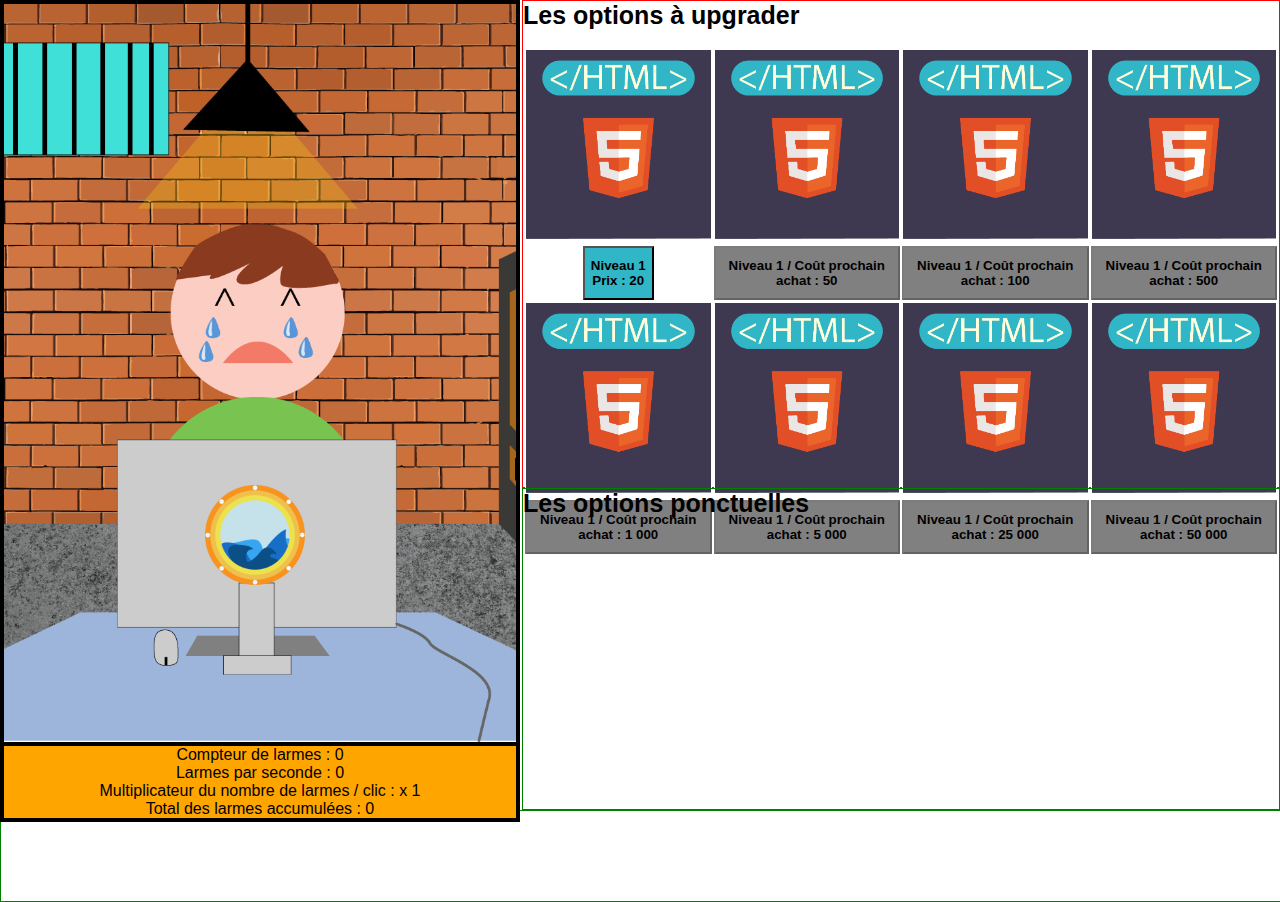
==== index.dave.html @ 436821a1 "maj OptionUp" ====
<!doctype html>
<html lang="fr">

<head>
  <meta charset="utf-8">
  <title>Fais pleurer ton Dave</title>
  <link rel="stylesheet" href="./css/styles.dave.css">


</head>

<body>

<!-- -------- ESPACE VISUEL A GAUCHE AVEC ANIMATIONS -------- -->

	<div id="AllDaveOptions">

		<div id="DaveCompteurs">
			<div id="Dave">
					<!-- <div id="larme"></div> >> Test pour naimation larme -->
					<img id="clicker" src="images/hublot1.png">
			</div>

			<div id="Compteurs">
				<p id="CompteurLarmes">Compteur de larmes : 0</p>
				<p id="LarmesSeconde">Larmes par seconde : 0</p>
				<p id="MultiNbLarmesClic">Multiplicateur du nombre de larmes / clic : x 1</p>
				<p id="TotalLarmes">Total des larmes accumulées : 0</p>
			</div>
		</div>
		
<!-- -------- OPTIONS A UPGRADER EN HAUT A DROITE -------- -->

		<div id="AllOptions">

			<div id="AllOptionUp">

				<h1>Les options à upgrader</h1>

				<table>
					<tr>
						<td><img src="./images/OptionUp1.png"></td>
						<td><img src="./images/OptionUp1.png"></td>
						<td><img src="./images/OptionUp1.png"></td>
						<td><img src="./images/OptionUp1.png"></td>
					</tr>
					<tr id="Niveaux">
						<td><button id="OptionUp1">Niveau 1 <Br>Prix : 20</button></td>
						<td><button id="OptionUp2" type="button" disabled="true">Niveau 1 / Coût prochain achat : 50</button></td>
						<td><button id="OptionUp3" type="button" disabled="true">Niveau 1 / Coût prochain achat : 100</button></td>
						<td><button id="OptionUp4" type="button" disabled="true">Niveau 1 / Coût prochain achat : 500</button></td>
					</tr>
					<tr>
						<td><img src="./images/OptionUp1.png"></td>
						<td><img src="./images/OptionUp1.png"></td>
						<td><img src="./images/OptionUp1.png"></td>
						<td><img src="./images/OptionUp1.png"></td>
					</tr>
					<tr id="Niveaux">
						<td><button id="OptionUp5" type="button" disabled="true">Niveau 1 / Coût prochain achat : 1 000</button></td>
						<td><button id="OptionUp6" type="button" disabled="true">Niveau 1 / Coût prochain achat : 5 000</button></td>
						<td><button id="OptionUp7" type="button" disabled="true">Niveau 1 / Coût prochain achat : 25 000</button></td>
						<td><button id="OptionUp8" type="button" disabled="true">Niveau 1 / Coût prochain achat : 50 000</button></td>
					</tr>
				</table>
			</div>


<!-- -------- OPTIONS PONCTUELLES EN BAS A DROITE -------- -->

			<div id="AllOptionPonc">
				
				<h1>Les options ponctuelles</h1>

				<div id="OptionPonc1"></div>

				<div id="OptionPonc2"></div>

				<div id="OptionPonc3"></div>

				<div id="OptionPonc4"></div>

			</div>	

		</div>
	</div>


<script src="./js/dave.js"></script>
<script type="text/javascript" src="./js/larme.js"></script>

</body>

<!-- -------------------- FOOTER -------------------- -->

<footer>
	
</footer>

</html>
---- css/styles.dave.css ----
body {
	margin: 0;
}

/* Tout sauf footer */
#AllDaveOptions {
	display: flex;
	flex-wrap: nowrap;
}


/* -------- ESPACE VISUEL A GAUCHE AVEC ANIMATIONS -------- */

/* Tous les blocs partie gauche */
#DaveCompteurs {
	width: 40vw;
	height: 90vh;
}

/* Image Dave */
#Dave {
	width: 40vw;
	height: 82vh;
	background-image: url(../images/DaveV02.png);
	background-size: cover;
	background-position: center;
	border: solid 4px black;
}

/* Test pour animation Larme 
#larme {
	content: url(../images/larme.png);
	position: relative;
	left: 0px;
}
*/

/* Bouton à cliquer */
#clicker {
	z-index: 1;
	width: 100px;
	position: absolute;
	bottom: 35vh;
	left: 16vw;
}

#clicker:active {
	content: url(../images/hublot2.png);
}

/* Compteurs */
#Compteurs {
	background-color: orange;
	border-bottom: solid 4px black;
	border-right: solid 4px black;
	border-left: solid 4px black;
	width: 40vw;
	height: 8vh;
}

#Compteurs p {
	display: flex;
	justify-content: center;
	align-content: center;
	font-family: 'Arial';
	margin: 0;
}


/* -------- OPTIONS A UPGRADER EN HAUT A DROITE -------- */

h1 {
	font-family: 'Arial';
	font-size: 25px;
	margin-top: 0;
}

/* Bloc AllOptionUP & AllOptionsPonc */
#AllOptions {
	width: 60vw;
	height: 90vh;
	display: flex;
	flex-direction: column;
	margin-left: 10px;
}

/* Bloc de toutes les options à upgrader */
#AllOptionUp {
	height: 60%;
	border: solid 1px red;
}

/* Tableau OptionUp */

table tr {
	width: 60%;
}

table img {
	width: 100%;
}

table td {
	font-family: 'Arial';
	font-weight: bold;
	font-size: 16px;
	text-align: center;
	margin: 0;
	padding: 0;
}

/* Boutons des OptionUp */

#Niveaux td button {
	background-color: #31B6C7;
	padding-top: 10px;
	padding-bottom: 10px;
	font-weight: bold;
}

#Niveaux td button:active {
	background-color: orange;
}

#Niveaux td button:disabled {
	background-color: grey;
	color: black;
}


/* -------- OPTIONS PONCTUELLES EN BAS A DROITE -------- */

/* Bloc de toutes les options ponctuelles */
#AllOptionPonc {
	height: 40%;
	border: solid 1px green;
}


/* -------------------- CARTES MYSTERE -------------------- */




/* --------------------- FOOTER --------------------- */

footer {
	width: 100vw;
	height: 10vh;
	border:solid 1px green;
}
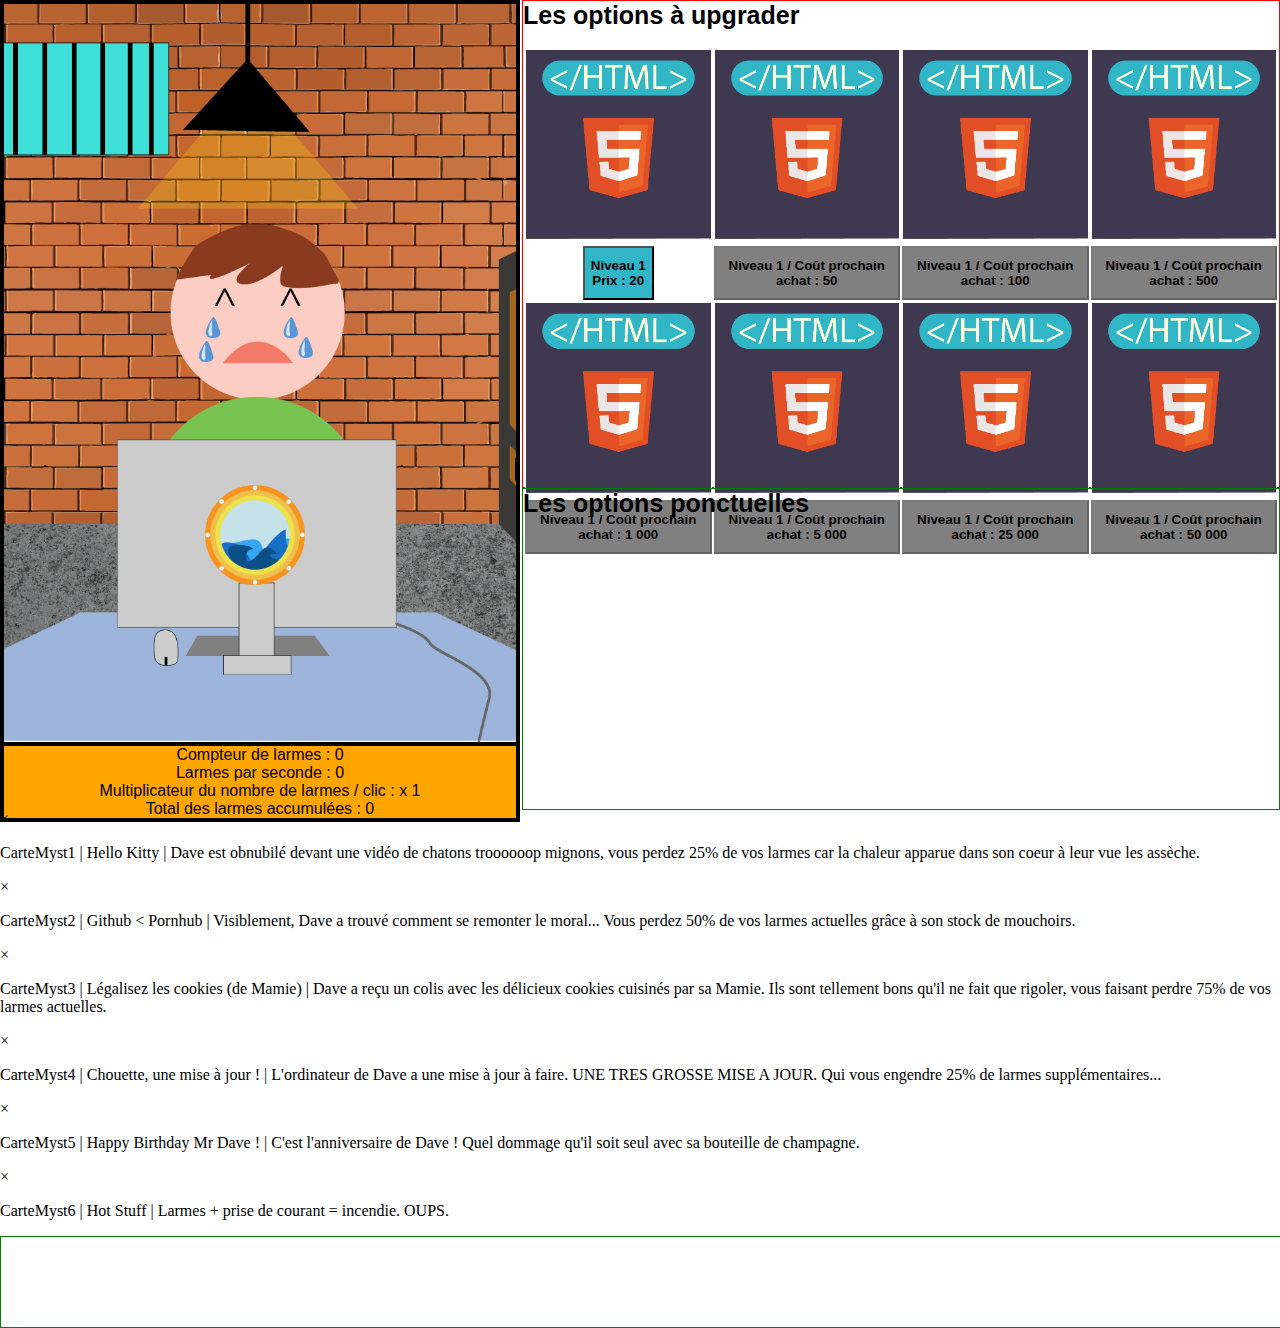
==== commit e7eb02f5: "Merge pull request #2 from SixLa/master" ====
--- a/index.dave.html
+++ b/index.dave.html
@@ -1,100 +1,152 @@
-<!doctype html>
-<html lang="fr">
-
-<head>
-  <meta charset="utf-8">
-  <title>Fais pleurer ton Dave</title>
-  <link rel="stylesheet" href="./css/styles.dave.css">
-
-
-</head>
-
-<body>
-
-<!-- -------- ESPACE VISUEL A GAUCHE AVEC ANIMATIONS -------- -->
-
-	<div id="AllDaveOptions">
-
-		<div id="DaveCompteurs">
-			<div id="Dave">
-					<!-- <div id="larme"></div> >> Test pour naimation larme -->
-					<img id="clicker" src="images/hublot1.png">
-			</div>
-
-			<div id="Compteurs">
-				<p id="CompteurLarmes">Compteur de larmes : 0</p>
-				<p id="LarmesSeconde">Larmes par seconde : 0</p>
-				<p id="MultiNbLarmesClic">Multiplicateur du nombre de larmes / clic : x 1</p>
-				<p id="TotalLarmes">Total des larmes accumulées : 0</p>
-			</div>
-		</div>
-		
-<!-- -------- OPTIONS A UPGRADER EN HAUT A DROITE -------- -->
-
-		<div id="AllOptions">
-
-			<div id="AllOptionUp">
-
-				<h1>Les options à upgrader</h1>
-
-				<table>
-					<tr>
-						<td><img src="./images/OptionUp1.png"></td>
-						<td><img src="./images/OptionUp1.png"></td>
-						<td><img src="./images/OptionUp1.png"></td>
-						<td><img src="./images/OptionUp1.png"></td>
-					</tr>
-					<tr id="Niveaux">
-						<td><button id="OptionUp1">Niveau 1 <Br>Prix : 20</button></td>
-						<td><button id="OptionUp2" type="button" disabled="true">Niveau 1 / Coût prochain achat : 50</button></td>
-						<td><button id="OptionUp3" type="button" disabled="true">Niveau 1 / Coût prochain achat : 100</button></td>
-						<td><button id="OptionUp4" type="button" disabled="true">Niveau 1 / Coût prochain achat : 500</button></td>
-					</tr>
-					<tr>
-						<td><img src="./images/OptionUp1.png"></td>
-						<td><img src="./images/OptionUp1.png"></td>
-						<td><img src="./images/OptionUp1.png"></td>
-						<td><img src="./images/OptionUp1.png"></td>
-					</tr>
-					<tr id="Niveaux">
-						<td><button id="OptionUp5" type="button" disabled="true">Niveau 1 / Coût prochain achat : 1 000</button></td>
-						<td><button id="OptionUp6" type="button" disabled="true">Niveau 1 / Coût prochain achat : 5 000</button></td>
-						<td><button id="OptionUp7" type="button" disabled="true">Niveau 1 / Coût prochain achat : 25 000</button></td>
-						<td><button id="OptionUp8" type="button" disabled="true">Niveau 1 / Coût prochain achat : 50 000</button></td>
-					</tr>
-				</table>
-			</div>
-
-
-<!-- -------- OPTIONS PONCTUELLES EN BAS A DROITE -------- -->
-
-			<div id="AllOptionPonc">
-				
-				<h1>Les options ponctuelles</h1>
-
-				<div id="OptionPonc1"></div>
-
-				<div id="OptionPonc2"></div>
-
-				<div id="OptionPonc3"></div>
-
-				<div id="OptionPonc4"></div>
-
-			</div>	
-
-		</div>
-	</div>
-
-
-<script src="./js/dave.js"></script>
-<script type="text/javascript" src="./js/larme.js"></script>
-
-</body>
-
-<!-- -------------------- FOOTER -------------------- -->
-
-<footer>
-	
-</footer>
-
+<!doctype html>
+<html lang="fr">
+
+<head>
+	<meta charset="utf-8">
+	<title>Fais pleurer ton Dave</title>
+	<link rel="stylesheet" href="./css/styles.dave.css">
+
+
+</head>
+
+<body>
+
+	<!-- -------- ESPACE VISUEL A GAUCHE AVEC ANIMATIONS -------- -->
+
+	<div id="AllDaveOptions">
+
+		<div id="DaveCompteurs">
+			<div id="Dave" onclick="LancmtEvent()">
+				<!-- <div id="larme"></div> >> Test pour animation larme -->
+				<img id="clicker" src="images/hublot1.png">
+			</div>
+
+			<div id="Compteurs">
+				<p id="CompteurLarmes">Compteur de larmes : 0</p>
+				<p id="LarmesSeconde">Larmes par seconde : 0</p>
+				<p id="MultiNbLarmesClic">Multiplicateur du nombre de larmes / clic : x 1</p>
+				<p id="TotalLarmes">Total des larmes accumulées : 0</p>
+			</div>
+		</div>
+		
+		<!-- -------- OPTIONS A UPGRADER EN HAUT A DROITE -------- -->
+
+		<div id="AllOptions">
+
+			<div id="AllOptionUp">
+
+				<h1>Les options à upgrader</h1>
+
+				<table>
+					<tr>
+						<td><img src="./images/OptionUp1.png"></td>
+						<td><img src="./images/OptionUp1.png"></td>
+						<td><img src="./images/OptionUp1.png"></td>
+						<td><img src="./images/OptionUp1.png"></td>
+					</tr>
+					<tr id="Niveaux">
+						<td><button id="OptionUp1">Niveau 1 <Br>Prix : 20</button></td>
+						<td><button id="OptionUp2" type="button" disabled="true">Niveau 1 / Coût prochain achat : 50</button></td>
+						<td><button id="OptionUp3" type="button" disabled="true">Niveau 1 / Coût prochain achat : 100</button></td>
+						<td><button id="OptionUp4" type="button" disabled="true">Niveau 1 / Coût prochain achat : 500</button></td>
+					</tr>
+					<tr>
+						<td><img src="./images/OptionUp1.png"></td>
+						<td><img src="./images/OptionUp1.png"></td>
+						<td><img src="./images/OptionUp1.png"></td>
+						<td><img src="./images/OptionUp1.png"></td>
+					</tr>
+					<tr id="Niveaux">
+						<td><button id="OptionUp5" type="button" disabled="true">Niveau 1 / Coût prochain achat : 1 000</button></td>
+						<td><button id="OptionUp6" type="button" disabled="true">Niveau 1 / Coût prochain achat : 5 000</button></td>
+						<td><button id="OptionUp7" type="button" disabled="true">Niveau 1 / Coût prochain achat : 25 000</button></td>
+						<td><button id="OptionUp8" type="button" disabled="true">Niveau 1 / Coût prochain achat : 50 000</button></td>
+					</tr>
+				</table>
+			</div>
+
+
+			<!-- -------- OPTIONS PONCTUELLES EN BAS A DROITE -------- -->
+
+			<div id="AllOptionPonc">
+				
+				<h1>Les options ponctuelles</h1>
+
+				<div id="OptionPonc1"></div>
+
+				<div id="OptionPonc2"></div>
+
+				<div id="OptionPonc3"></div>
+
+				<div id="OptionPonc4"></div>
+
+			</div>	
+
+		</div>
+	</div>
+
+	<!-- Les modales pour les events -->
+
+	<!-- Modal Carte Mystère 1 -->
+	<div id="ModalCarteMyst1" class="modal">
+		<div class="modal-content">
+			<span class="close">&times;</span>
+			<p>CarteMyst1 | Hello Kitty | Dave est obnubilé devant une vidéo de chatons troooooop mignons, vous perdez 25% de vos larmes car la chaleur apparue dans son coeur à leur vue les assèche.</p>
+		</div>
+	</div>
+
+	<!-- Modal Carte Mystère 2 -->
+	<div id="ModalCarteMyst2" class="modal">
+		<div class="modal-content">
+			<span class="close">&times;</span>
+			<p>CarteMyst2 | Github < Pornhub | Visiblement, Dave a trouvé comment se remonter le moral... Vous perdez 50% de vos larmes actuelles grâce à son stock de mouchoirs. </p>
+		</div>
+	</div>
+
+	<!-- Modal Carte Mystère 3 -->
+	<div id="ModalCarteMyst3" class="modal">
+		<div class="modal-content">
+			<span class="close">&times;</span>
+			<p>CarteMyst3 | Légalisez les cookies (de Mamie) | Dave a reçu un colis avec les délicieux cookies cuisinés par sa Mamie. Ils sont tellement bons qu'il ne fait que rigoler, vous faisant perdre 75% de vos larmes actuelles.</p>
+		</div>
+	</div>
+
+	<!-- Modal Carte Mystère 4 -->
+	<div id="ModalCarteMyst4" class="modal">
+		<div class="modal-content">
+			<span class="close">&times;</span>
+			<p>CarteMyst4 | Chouette, une mise à jour ! | L'ordinateur de Dave a une mise à jour à faire. UNE TRES GROSSE MISE A JOUR. Qui vous engendre 25% de larmes supplémentaires...</p>
+		</div>
+	</div>
+
+	<!-- Modal Carte Mystère 5 -->
+	<div id="ModalCarteMyst5" class="modal">
+		<div class="modal-content">
+			<span class="close">&times;</span>
+			<p>CarteMyst5 | Happy Birthday Mr Dave ! | C'est l'anniversaire de Dave ! Quel dommage qu'il soit seul avec sa bouteille de champagne. </p>
+		</div>
+	</div>
+
+	<!-- Modal Carte Mystère 6 -->
+	<div id="ModalCarteMyst6" class="modal">
+		<div class="modal-content">
+			<span class="close">&times;</span>
+			<p>CarteMyst6 | Hot Stuff | Larmes + prise de courant = incendie. OUPS.</p>
+		</div>
+	</div>
+
+	<!-- Scripts -->
+
+	<script src="./js/dave.js"></script>
+	<script type="text/javascript" src="./js/larme.js"></script>
+	<script type="text/javascript" src="./js/CartesMyst.js"></script>
+
+</body>
+
+<!-- -------------------- FOOTER -------------------- -->
+
+<footer>
+	
+</footer>
+
 </html>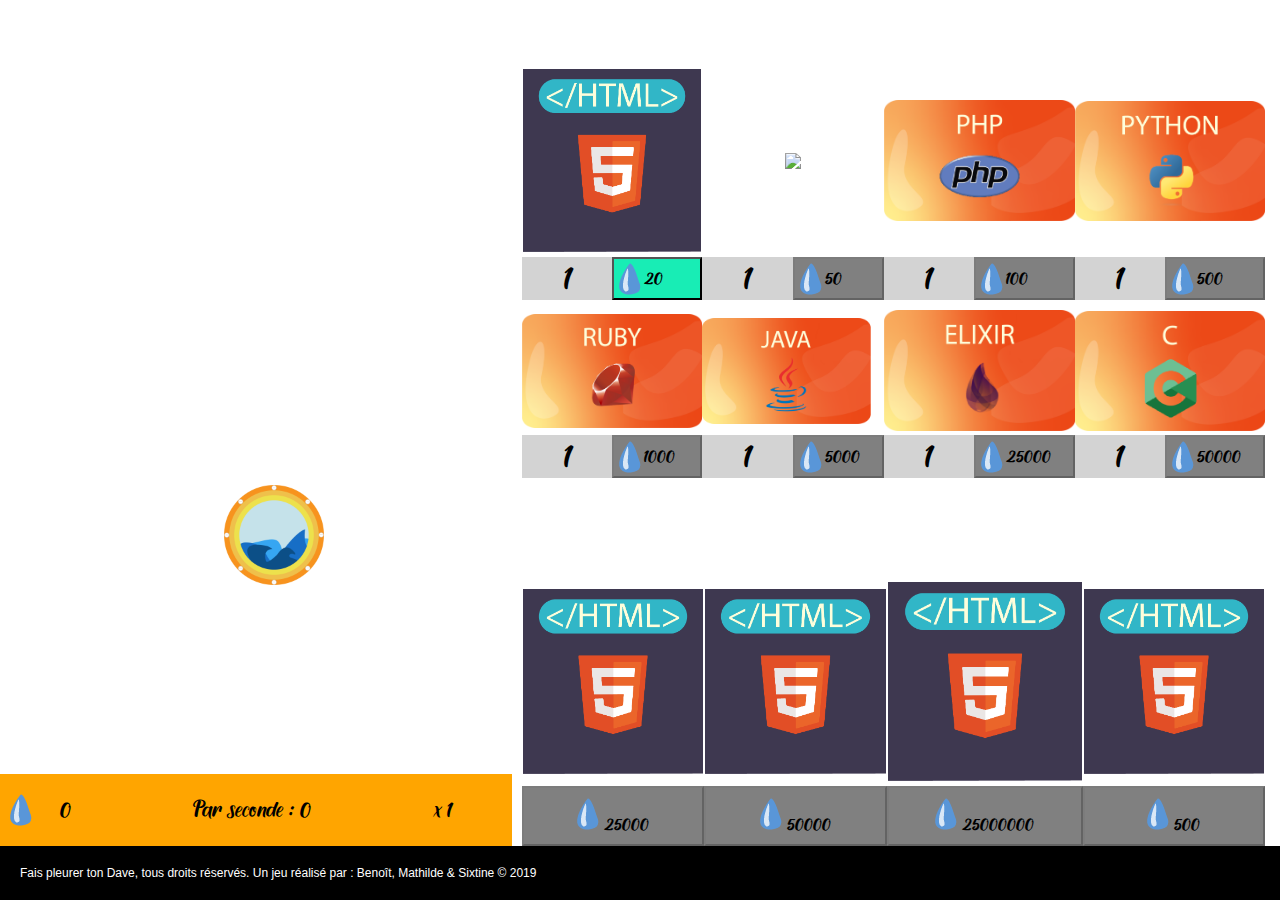
==== commit 589c2a20: "maj cartes myst" ====
--- a/index.dave.html
+++ b/index.dave.html
@@ -2,96 +2,114 @@
 <html lang="fr">
 
 <head>
-	<meta charset="utf-8">
-	<title>Fais pleurer ton Dave</title>
-	<link rel="stylesheet" href="./css/styles.dave.css">
+  <meta charset="utf-8">
+  <title>Fais pleurer ton Dave</title>
+  <link rel="stylesheet" href="./css/styles.dave.css">
+  <link rel="stylesheet" type="text/css" href="https://cdn.jsdelivr.net/npm/cookieconsent@3/build/cookieconsent.min.css" />
+
 
 
 </head>
 
 <body>
 
-	<!-- -------- ESPACE VISUEL A GAUCHE AVEC ANIMATIONS -------- -->
+<!-- -------- ESPACE VISUEL A GAUCHE AVEC ANIMATIONS -------- -->
 
 	<div id="AllDaveOptions">
 
 		<div id="DaveCompteurs">
 			<div id="Dave" onclick="LancmtEvent()">
-				<!-- <div id="larme"></div> >> Test pour animation larme -->
 				<img id="clicker" src="images/hublot1.png">
 			</div>
 
 			<div id="Compteurs">
-				<p id="CompteurLarmes">Compteur de larmes : 0</p>
-				<p id="LarmesSeconde">Larmes par seconde : 0</p>
-				<p id="MultiNbLarmesClic">Multiplicateur du nombre de larmes / clic : x 1</p>
-				<p id="TotalLarmes">Total des larmes accumulées : 0</p>
+				<p id="CompteurLarmes">0</p>
+				<p id="LarmesSeconde">Par seconde : 0</p>
+				<p id="MultiNbLarmesClic">x 1</p>
 			</div>
 		</div>
 		
-		<!-- -------- OPTIONS A UPGRADER EN HAUT A DROITE -------- -->
+<!-- -------- OPTIONS A UPGRADER EN HAUT A DROITE -------- -->
 
 		<div id="AllOptions">
 
 			<div id="AllOptionUp">
 
-				<h1>Les options à upgrader</h1>
+				<h1>Des langages à upgrader</h1>
 
-				<table>
-					<tr>
-						<td><img src="./images/OptionUp1.png"></td>
-						<td><img src="./images/OptionUp1.png"></td>
-						<td><img src="./images/OptionUp1.png"></td>
-						<td><img src="./images/OptionUp1.png"></td>
+				<table id="TableOptionUp">
+					<tr id="Visuels">
+						<td id="TableOption1" colspan="3"><img id="visuelUp" src="images/OptionUp1.png"></td>
+						<td id="TableOption2" colspan="3"><img id="visuelUp" src="images/OptionUp2.png"></td>
+						<td id="TableOption3" colspan="3"><img id="visuelUp" src="images/OptionUp3.png"></td>
+						<td id="TableOption4" colspan="3"><img id="visuelUp" src="images/OptionUp4.png"></td>
 					</tr>
 					<tr id="Niveaux">
-						<td><button id="OptionUp1">Niveau 1 <Br>Prix : 20</button></td>
-						<td><button id="OptionUp2" type="button" disabled="true">Niveau 1 / Coût prochain achat : 50</button></td>
-						<td><button id="OptionUp3" type="button" disabled="true">Niveau 1 / Coût prochain achat : 100</button></td>
-						<td><button id="OptionUp4" type="button" disabled="true">Niveau 1 / Coût prochain achat : 500</button></td>
+						<td id="niveauUp1">1</td>
+						<td colspan="2"><button id="OptionUp1">20</button></td>
+						<td id="niveauUp2">1</td>
+						<td colspan="2"><button id="OptionUp2" disabled="true"> 50</button></td>
+						<td id="niveauUp3">1</td>
+						<td colspan="2"><button id="OptionUp3" disabled="true"> 100</button></td>
+						<td id="niveauUp4">1</td>
+						<td colspan="2"><button id="OptionUp4" disabled="true"> 500</button></td>
 					</tr>
-					<tr>
-						<td><img src="./images/OptionUp1.png"></td>
-						<td><img src="./images/OptionUp1.png"></td>
-						<td><img src="./images/OptionUp1.png"></td>
-						<td><img src="./images/OptionUp1.png"></td>
+					<tr id="ligneVide"><td></td></tr>
+					<tr id="Visuels">
+						<td id="TableOption5" colspan="3"><img id="visuelUp" src="images/OptionUp5.png"></td>
+						<td id="TableOption6" colspan="3"><img id="visuelUp" src="images/OptionUp6.png"></td>
+						<td id="TableOption7" colspan="3"><img id="visuelUp" src="images/OptionUp7.png"></td>
+						<td id="TableOption8" colspan="3"><img id="visuelUp" src="images/OptionUp8.png"></td>
 					</tr>
 					<tr id="Niveaux">
-						<td><button id="OptionUp5" type="button" disabled="true">Niveau 1 / Coût prochain achat : 1 000</button></td>
-						<td><button id="OptionUp6" type="button" disabled="true">Niveau 1 / Coût prochain achat : 5 000</button></td>
-						<td><button id="OptionUp7" type="button" disabled="true">Niveau 1 / Coût prochain achat : 25 000</button></td>
-						<td><button id="OptionUp8" type="button" disabled="true">Niveau 1 / Coût prochain achat : 50 000</button></td>
+						<td id="niveauUp5">1</td>
+						<td colspan="2"><button id="OptionUp5" disabled="true"> 1000</button></td>
+						<td id="niveauUp6">1</td>
+						<td colspan="2"><button id="OptionUp6" disabled="true"> 5000</button></td>
+						<td id="niveauUp7">1</td>
+						<td colspan="2"><button id="OptionUp7" disabled="true"> 25000</button></td>
+						<td id="niveauUp8">1</td>
+						<td colspan="2"><button id="OptionUp8" disabled="true"> 50000</button></td>
 					</tr>
+					<tr id="ligneVide"><td></td></tr>
 				</table>
 			</div>
 
 
-			<!-- -------- OPTIONS PONCTUELLES EN BAS A DROITE -------- -->
+<!-- -------- OPTIONS PONCTUELLES EN BAS A DROITE -------- -->
 
 			<div id="AllOptionPonc">
 				
-				<h1>Les options ponctuelles</h1>
+				<h1>Des options à faire pleurer</h1>
 
-				<div id="OptionPonc1"></div>
-
-				<div id="OptionPonc2"></div>
-
-				<div id="OptionPonc3"></div>
-
-				<div id="OptionPonc4"></div>
+				<table id="TableOptionsPonc">
+					<tr id="Visuels">
+						<td id="TablePonc1"><img id="visuelUp" src="images/OptionUp1.png"></td>
+						<td id="TablePonc2"><img id="visuelUp" src="images/OptionUp1.png"></td>
+						<td id="TablePonc3"><img id="visuelUp" src="images/OptionUp1.png"></td>
+						<td id="TablePonc4"><img id="visuelUp" src="images/OptionUp1.png"></td>
+					</tr>
+					<tr id="NiveauxPonc">
+						<td><button id="OptionPonc1" type="button" disabled="true"><img src="images/larme.png"> 25000</button></td>
+						<td><button id="OptionPonc2" type="button" disabled="true"><img src="images/larme.png"> 50000</button></td>
+						<td><button id="OptionPonc3" type="button" disabled="true"><img src="images/larme.png"> 25000000</button></td>
+						<td><button id="OptionPonc4" type="button" disabled="true"><img src="images/larme.png"> 500</button></td>
+					</tr>
+				</table>
 
 			</div>	
 
 		</div>
 	</div>
 
-	<!-- Les modales pour les events -->
+
+<!-- ------------ LES MODALES POUR LES EVENTS ------------ -->
 
 	<!-- Modal Carte Mystère 1 -->
 	<div id="ModalCarteMyst1" class="modal">
 		<div class="modal-content">
 			<span class="close">&times;</span>
-			<p>CarteMyst1 | Hello Kitty | Dave est obnubilé devant une vidéo de chatons troooooop mignons, vous perdez 25% de vos larmes car la chaleur apparue dans son coeur à leur vue les assèche.</p>
+			<h3>CarteMyst1 | Hello Kitty | Dave est obnubilé devant une vidéo de chatons troooooop mignons, vous perdez 25% de vos larmes car la chaleur apparue dans son coeur à leur vue les assèche.</h3>
 		</div>
 	</div>
 
@@ -99,7 +117,7 @@
 	<div id="ModalCarteMyst2" class="modal">
 		<div class="modal-content">
 			<span class="close">&times;</span>
-			<p>CarteMyst2 | Github < Pornhub | Visiblement, Dave a trouvé comment se remonter le moral... Vous perdez 50% de vos larmes actuelles grâce à son stock de mouchoirs. </p>
+			<h3>CarteMyst2 | Github < Pornhub | Visiblement, Dave a trouvé comment se remonter le moral... Vous perdez 50% de vos larmes actuelles grâce à son stock de mouchoirs. </h3>
 		</div>
 	</div>
 
@@ -107,7 +125,7 @@
 	<div id="ModalCarteMyst3" class="modal">
 		<div class="modal-content">
 			<span class="close">&times;</span>
-			<p>CarteMyst3 | Légalisez les cookies (de Mamie) | Dave a reçu un colis avec les délicieux cookies cuisinés par sa Mamie. Ils sont tellement bons qu'il ne fait que rigoler, vous faisant perdre 75% de vos larmes actuelles.</p>
+			<h3>CarteMyst3 | Légalisez les cookies (de Mamie) | Dave a reçu un colis avec les délicieux cookies cuisinés par sa Mamie. Ils sont tellement bons qu'il ne fait que rigoler, vous faisant perdre 75% de vos larmes actuelles.</h3>
 		</div>
 	</div>
 
@@ -115,7 +133,7 @@
 	<div id="ModalCarteMyst4" class="modal">
 		<div class="modal-content">
 			<span class="close">&times;</span>
-			<p>CarteMyst4 | Chouette, une mise à jour ! | L'ordinateur de Dave a une mise à jour à faire. UNE TRES GROSSE MISE A JOUR. Qui vous engendre 25% de larmes supplémentaires...</p>
+			<h3>CarteMyst4 | Chouette, une mise à jour ! | L'ordinateur de Dave a une mise à jour à faire. UNE TRES GROSSE MISE A JOUR. Qui vous engendre 25% de larmes supplémentaires...</h3>
 		</div>
 	</div>
 
@@ -123,7 +141,7 @@
 	<div id="ModalCarteMyst5" class="modal">
 		<div class="modal-content">
 			<span class="close">&times;</span>
-			<p>CarteMyst5 | Happy Birthday Mr Dave ! | C'est l'anniversaire de Dave ! Quel dommage qu'il soit seul avec sa bouteille de champagne. </p>
+			<h3>CarteMyst5 | Happy Birthday Mr Dave ! | C'est l'anniversaire de Dave ! Quel dommage qu'il soit seul avec sa bouteille de champagne. </h3>
 		</div>
 	</div>
 
@@ -131,22 +149,23 @@
 	<div id="ModalCarteMyst6" class="modal">
 		<div class="modal-content">
 			<span class="close">&times;</span>
-			<p>CarteMyst6 | Hot Stuff | Larmes + prise de courant = incendie. OUPS.</p>
+			<h3>CarteMyst6 | Hot Stuff | Larmes + prise de courant = incendie. OUPS.</h3>
 		</div>
 	</div>
 
-	<!-- Scripts -->
 
-	<script src="./js/dave.js"></script>
-	<script type="text/javascript" src="./js/larme.js"></script>
-	<script type="text/javascript" src="./js/CartesMyst.js"></script>
+<!-- -------------------- SCRIPTS -------------------- -->
+
+<script src="./js/dave.js"></script>
+<script type="text/javascript" src="./js/CartesMyst.js"></script>
+<script src="./js/mouseover.js"></script>
 
 </body>
 
 <!-- -------------------- FOOTER -------------------- -->
 
 <footer>
-	
+	<p> Fais pleurer ton Dave, tous droits réservés. Un jeu réalisé par : Benoît, Mathilde & Sixtine © 2019</p>
 </footer>
 
 </html>--- a/css/styles.dave.css
+++ b/css/styles.dave.css
@@ -1,151 +1,253 @@
-body {
-	margin: 0;
-}
-
-/* Tout sauf footer */
-#AllDaveOptions {
-	display: flex;
-	flex-wrap: nowrap;
-}
-
-
-/* -------- ESPACE VISUEL A GAUCHE AVEC ANIMATIONS -------- */
-
-/* Tous les blocs partie gauche */
-#DaveCompteurs {
-	width: 40vw;
-	height: 90vh;
-}
-
-/* Image Dave */
-#Dave {
-	width: 40vw;
-	height: 82vh;
-	background-image: url(../images/DaveV02.png);
-	background-size: cover;
-	background-position: center;
-	border: solid 4px black;
-}
-
-/* Test pour animation Larme 
-#larme {
-	content: url(../images/larme.png);
-	position: relative;
-	left: 0px;
-}
-*/
-
-/* Bouton à cliquer */
-#clicker {
-	z-index: 1;
-	width: 100px;
-	position: absolute;
-	bottom: 35vh;
-	left: 16vw;
-}
-
-#clicker:active {
-	content: url(../images/hublot2.png);
-}
-
-/* Compteurs */
-#Compteurs {
-	background-color: orange;
-	border-bottom: solid 4px black;
-	border-right: solid 4px black;
-	border-left: solid 4px black;
-	width: 40vw;
-	height: 8vh;
-}
-
-#Compteurs p {
-	display: flex;
-	justify-content: center;
-	align-content: center;
-	font-family: 'Arial';
-	margin: 0;
-}
-
-
-/* -------- OPTIONS A UPGRADER EN HAUT A DROITE -------- */
-
-h1 {
-	font-family: 'Arial';
-	font-size: 25px;
-	margin-top: 0;
-}
-
-/* Bloc AllOptionUP & AllOptionsPonc */
-#AllOptions {
-	width: 60vw;
-	height: 90vh;
-	display: flex;
-	flex-direction: column;
-	margin-left: 10px;
-}
-
-/* Bloc de toutes les options à upgrader */
-#AllOptionUp {
-	height: 60%;
-	border: solid 1px red;
-}
-
-/* Tableau OptionUp */
-
-table tr {
-	width: 60%;
-}
-
-table img {
-	width: 100%;
-}
-
-table td {
-	font-family: 'Arial';
-	font-weight: bold;
-	font-size: 16px;
-	text-align: center;
-	margin: 0;
-	padding: 0;
-}
-
-/* Boutons des OptionUp */
-
-#Niveaux td button {
-	background-color: #31B6C7;
-	padding-top: 10px;
-	padding-bottom: 10px;
-	font-weight: bold;
-}
-
-#Niveaux td button:active {
-	background-color: orange;
-}
-
-#Niveaux td button:disabled {
-	background-color: grey;
-	color: black;
-}
-
-
-/* -------- OPTIONS PONCTUELLES EN BAS A DROITE -------- */
-
-/* Bloc de toutes les options ponctuelles */
-#AllOptionPonc {
-	height: 40%;
-	border: solid 1px green;
-}
-
-
-/* -------------------- CARTES MYSTERE -------------------- */
-
-
-
-
-/* --------------------- FOOTER --------------------- */
-
-footer {
-	width: 100vw;
-	height: 10vh;
-	border:solid 1px green;
+@font-face {
+	font-family: "CreamPeach";
+	src: url(../police/cream-peach.ttf);
+}
+
+body {
+	margin: 0;
+	font-family: 'CreamPeach';
+}
+
+/* Tout sauf footer */
+#AllDaveOptions {
+	display: flex;
+	flex-wrap: nowrap;
+}
+
+
+/* -------- ESPACE VISUEL A GAUCHE AVEC ANIMATIONS -------- */
+
+/* Tous les blocs partie gauche */
+#DaveCompteurs {
+	width: 40vw;
+	height: 94vh;
+}
+
+/* Image Dave */
+#Dave {
+	width: 40vw;
+	height: 86vh;
+	background-image: url(../images/DaveV03.png);
+	background-size: cover;
+	background-position: center;
+}
+
+/* Bouton à cliquer */
+#clicker {
+	z-index: 1;
+	width: 100px;
+	position: absolute;
+	bottom: 35vh;
+	left: 17.5vw;
+}
+
+#clicker:active {
+	content: url(../images/hublot2.png);
+}
+
+/* Compteurs */
+#Compteurs {
+	background-color: orange;
+	background-image: url(../images/larme.png);
+	background-repeat: no-repeat;
+	background-position: 10px center;
+	width: 40vw;
+	height: 8vh;
+	display: flex;
+	flex-direction: row;
+	justify-content: space-around;
+	align-items: center;
+}
+
+#Compteurs p {
+	margin: 0;
+	font-size: 20px;
+}
+
+
+/* -------- OPTIONS A UPGRADER EN HAUT A DROITE -------- */
+
+h1 {
+	font-size: 35px;
+	margin-top: 15px;
+	margin-bottom: 10px;
+	text-align: center;
+	color: white;
+}
+
+/* Bloc AllOptionUP & AllOptionsPonc */
+#AllOptions {
+	width: 60vw;
+	height: 94vh;
+	display: flex;
+	flex-direction: column;
+	padding-left: 10px;
+	background-image: url(../images/back.jpg);
+
+}
+
+/* Bloc de toutes les options à upgrader */
+#AllOptionUp {
+	height: 60vh;
+}
+
+/* Tableau OptionUp */
+
+#TableOptionUp, #TableOptionsPonc {
+	border-collapse:collapse;
+	width: 98%;
+}
+
+#visuelUp {
+	width: 100%;
+}
+
+tbody td {
+	text-align: center;
+	padding: 0;
+	width: 10%;
+}
+
+#ligneVide {
+ height : 10px;
+}
+
+/* Images des OptionUp */
+#Visuels {
+	height: 50px;
+	width: 50px;
+}
+
+/* Boutons des OptionUp */
+
+#Niveaux {
+	height: 20px;
+	margin-bottom: 10px;
+}
+
+#Niveaux td button {
+	background-color: #18EDB5;
+	background-image: url(../images/larme.png);
+	background-repeat: no-repeat;
+	background-position: 5px center;
+	padding-top: 10px;
+	padding-bottom: 10px;
+	font-family: "CreamPeach";
+	font-size: 16px;
+	width: 100%;
+	height: 100%;
+	display: flex;
+	flex-direction: row;
+	align-items: center;
+}
+
+#Niveaux td button:disabled {
+	background-color: grey;
+	color: black;
+}
+
+#Niveaux td button p {
+	margin: 0;
+}
+
+#niveauUp1, #niveauUp2, #niveauUp3, #niveauUp4, #niveauUp5, #niveauUp6, #niveauUp7, #niveauUp8 {
+	font-size: 30px;
+	background-color: #D3D3D3;
+}
+
+#OptionUp1, #OptionUp2, #OptionUp3, #OptionUp4, #OptionUp5, #OptionUp6, #OptionUp7, #OptionUp8 {
+	padding-left: 30px;
+}
+
+/* -------- OPTIONS PONCTUELLES EN BAS A DROITE -------- */
+
+/* Bloc de toutes les options ponctuelles */
+#AllOptionPonc {
+	height: 40%;
+}
+
+
+/* Boutons des OptionPonc */
+
+#NiveauxPonc {
+	height: 5vh;
+	width: 15vh;
+}
+
+#NiveauxPonc td button {
+	background-color: #31B6C7;
+	padding-top: 10px;
+	padding-bottom: 10px;
+	width: 100%;
+	height: 100%;
+	font-family: "CreamPeach";
+	font-size: 16px;
+}
+
+#NiveauxPonc td button:active {
+	background-color: orange;
+}
+
+#NiveauxPonc td button:disabled {
+	background-color: grey;
+	color: black;
+}
+
+
+/* -------------------- CARTES MYSTERE -------------------- */
+​
+/* The Modal (background) */
+#ModalCarteMyst1, #ModalCarteMyst1, #ModalCarteMyst2, #ModalCarteMyst3, #ModalCarteMyst4, #ModalCarteMyst5, #ModalCarteMyst6 {
+  display: none; /* Hidden by default */
+  position: fixed; /* Stay in place */
+  z-index: 1; /* Sit on top */
+  left: 0;
+  top: 0;
+  width: 100%; /* Full width */
+  height: 100%; /* Full height */
+  overflow: auto; /* Enable scroll if needed */
+  background-color: rgb(0,0,0); /* Fallback color */
+  background-color: rgba(0,0,0,0.4); /* Black w/ opacity */
+}
+​
+/* Modal Content/Box */
+.modal-content {
+  background-color: white;
+  margin: 15% auto; /* 15% from the top and centered */
+  padding: 20px;
+  border: 1px solid #888;
+  width: 30%; /* Could be more or less, depending on screen size */
+}
+​
+/* The Close Button */
+.close {
+  color: #aaa;
+  float: right;
+  font-size: 28px;
+  font-weight: bold;
+}
+​
+.close:hover,
+.close:focus {
+  color: black;
+  text-decoration: none;
+  cursor: pointer;
+}
+
+
+/* --------------------- FOOTER --------------------- */
+
+footer {
+	width: 100vw;
+	height: 6vh;
+	background-color: black;
+	color: white;
+	font-family: 'Arial';
+	font-size: 12px;
+}
+
+footer p {
+	margin: 0;
+	padding-left: 20px;
+	padding-top: 20px;
 }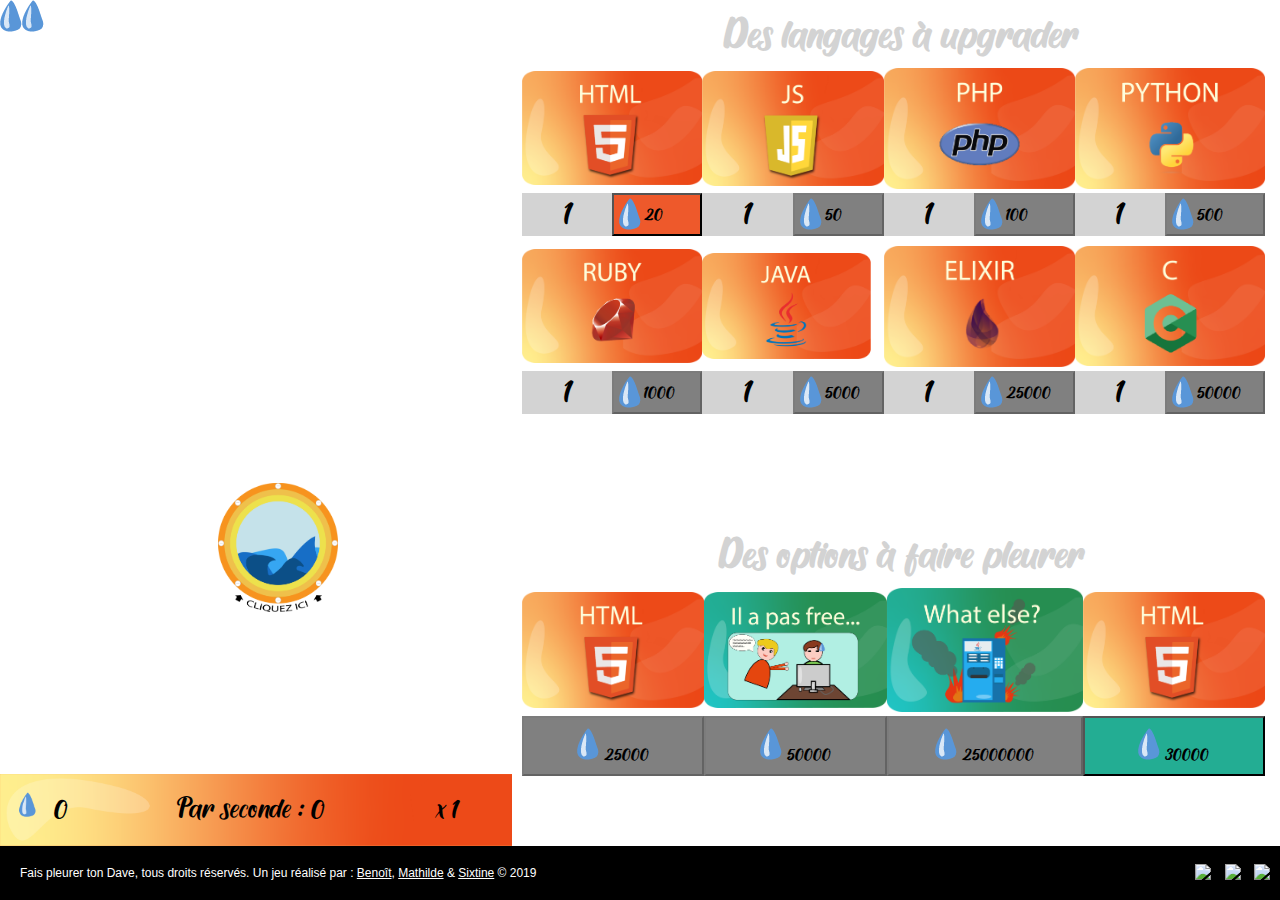
==== commit 8b2a78fd: "maj design" ====
--- a/index.dave.html
+++ b/index.dave.html
@@ -6,8 +6,7 @@
   <title>Fais pleurer ton Dave</title>
   <link rel="stylesheet" href="./css/styles.dave.css">
   <link rel="stylesheet" type="text/css" href="https://cdn.jsdelivr.net/npm/cookieconsent@3/build/cookieconsent.min.css" />
-
-
+  <link rel="stylesheet" type="text/css" href="css/animationLarme.css">
 
 </head>
 
@@ -18,7 +17,15 @@
 	<div id="AllDaveOptions">
 
 		<div id="DaveCompteurs">
-			<div id="Dave" onclick="LancmtEvent()">
+			<div id="Dave" onclick="LancmtEvent(); animationLarme(); animationLarmeDroite()">
+				<!--===== ANIMATION LARME HTML =====-->
+				<div id="positionLarmeGauche">
+					<img id="imgLarmeGauche" src="images/larme.png">
+				</div>
+				<div id="positionLarmeDroite">
+					<img id="imgLarmeDroite" src="images/larme.png">
+				</div>
+				<!--===== CLICKER =====-->
 				<img id="clicker" src="images/hublot1.png">
 			</div>
 
@@ -85,15 +92,15 @@
 				<table id="TableOptionsPonc">
 					<tr id="Visuels">
 						<td id="TablePonc1"><img id="visuelUp" src="images/OptionUp1.png"></td>
-						<td id="TablePonc2"><img id="visuelUp" src="images/OptionUp1.png"></td>
-						<td id="TablePonc3"><img id="visuelUp" src="images/OptionUp1.png"></td>
+						<td id="TablePonc2"><img id="visuelUp" src="images/OptionPonc2.png"></td>
+						<td id="TablePonc3"><img id="visuelUp" src="images/OptionPonc3.png"></td>
 						<td id="TablePonc4"><img id="visuelUp" src="images/OptionUp1.png"></td>
 					</tr>
 					<tr id="NiveauxPonc">
 						<td><button id="OptionPonc1" type="button" disabled="true"><img src="images/larme.png"> 25000</button></td>
 						<td><button id="OptionPonc2" type="button" disabled="true"><img src="images/larme.png"> 50000</button></td>
 						<td><button id="OptionPonc3" type="button" disabled="true"><img src="images/larme.png"> 25000000</button></td>
-						<td><button id="OptionPonc4" type="button" disabled="true"><img src="images/larme.png"> 500</button></td>
+						<td><button id="OptionPonc4" type="button"><img src="images/larme.png"> 30000</button></td>
 					</tr>
 				</table>
 
@@ -109,7 +116,7 @@
 	<div id="ModalCarteMyst1" class="modal">
 		<div class="modal-content">
 			<span class="close">&times;</span>
-			<h3>CarteMyst1 | Hello Kitty | Dave est obnubilé devant une vidéo de chatons troooooop mignons, vous perdez 25% de vos larmes car la chaleur apparue dans son coeur à leur vue les assèche.</h3>
+			<h2><B>Hello Kitty</B> <Br><Br> Dave est obnubilé devant une vidéo de chatons vraiment troooooop mignons ! <Br><Br> Vous perdez 25% de vos larmes car la chaleur apparue dans son coeur à leur vue les assèche.</h2>
 		</div>
 	</div>
 
@@ -117,7 +124,7 @@
 	<div id="ModalCarteMyst2" class="modal">
 		<div class="modal-content">
 			<span class="close">&times;</span>
-			<h3>CarteMyst2 | Github < Pornhub | Visiblement, Dave a trouvé comment se remonter le moral... Vous perdez 50% de vos larmes actuelles grâce à son stock de mouchoirs. </h3>
+			<h2><B>Une belle personne</B><Br><Br> Dave est beaucoup trop captivé par le "Top des 100 plus belles personnes de l'univers" pour penser à pleurer.<Br><Br> Dommage pour ces 50% de larmes que vous perdez...</h2>
 		</div>
 	</div>
 
@@ -125,7 +132,7 @@
 	<div id="ModalCarteMyst3" class="modal">
 		<div class="modal-content">
 			<span class="close">&times;</span>
-			<h3>CarteMyst3 | Légalisez les cookies (de Mamie) | Dave a reçu un colis avec les délicieux cookies cuisinés par sa Mamie. Ils sont tellement bons qu'il ne fait que rigoler, vous faisant perdre 75% de vos larmes actuelles.</h3>
+			<h2><B>Légalisez les cookies (de Mamie)</B> <Br><Br> Dave a reçu un colis avec les délicieux cookies cuisinés par sa Mamie. Ils sont tellement bons qu'il n'a plus envie de pleurer. <Br><Br>Vous perdez 75% de vos larmes actuelles.</h2>
 		</div>
 	</div>
 
@@ -133,7 +140,7 @@
 	<div id="ModalCarteMyst4" class="modal">
 		<div class="modal-content">
 			<span class="close">&times;</span>
-			<h3>CarteMyst4 | Chouette, une mise à jour ! | L'ordinateur de Dave a une mise à jour à faire. UNE TRES GROSSE MISE A JOUR. Qui vous engendre 25% de larmes supplémentaires...</h3>
+			<h2><B>Chouette, une mise à jour !</B> <Br><Br> L'ordinateur de Dave a une mise à jour à faire. <Br><Br>UNE TRES GROSSE MISE A JOUR qui vous engendre 25% de larmes supplémentaires...</h2>
 		</div>
 	</div>
 
@@ -141,7 +148,7 @@
 	<div id="ModalCarteMyst5" class="modal">
 		<div class="modal-content">
 			<span class="close">&times;</span>
-			<h3>CarteMyst5 | Happy Birthday Mr Dave ! | C'est l'anniversaire de Dave ! Quel dommage qu'il soit seul avec sa bouteille de champagne. </h3>
+			<h2><B>Happy Birthday Mr Dave !</B> <Br><Br> C'est l'anniversaire de Dave ! Quel dommage qu'il soit seul avec sa bouteille de champagne. <Br><Br>Il est tellement triste que vous gagnez 50% de larmes supplémentaires ! </h2>
 		</div>
 	</div>
 
@@ -149,7 +156,7 @@
 	<div id="ModalCarteMyst6" class="modal">
 		<div class="modal-content">
 			<span class="close">&times;</span>
-			<h3>CarteMyst6 | Hot Stuff | Larmes + prise de courant = incendie. OUPS.</h3>
+			<h2><B>Hot Stuff</B> <Br><Br> Larmes + prise de courant = incendie. OUPS Dave n'a plus Internet, il est au bout de sa vie. <Br><Br> Vous gagnez 75% de larmes supplémentaires !</h2>
 		</div>
 	</div>
 
@@ -159,13 +166,21 @@
 <script src="./js/dave.js"></script>
 <script type="text/javascript" src="./js/CartesMyst.js"></script>
 <script src="./js/mouseover.js"></script>
+<script src="./js/animationLarme.js"></script>
 
 </body>
 
 <!-- -------------------- FOOTER -------------------- -->
 
 <footer>
-	<p> Fais pleurer ton Dave, tous droits réservés. Un jeu réalisé par : Benoît, Mathilde & Sixtine © 2019</p>
+	<p> Fais pleurer ton Dave, tous droits réservés. Un jeu réalisé par : <a href="https://benoitd34.github.io/" target="blank">Benoît</a>, <a href="https://mathilde-garin.github.io/images/cv-mathilde-garin-developpeuse-front.pdf" target="blank">Mathilde</a> & <a href="https://sixla.github.io/CvSixtineLanord.pdf" target="blank">Sixtine</a> © 2019</p>
+	<div>
+		<a href="https://benoitd34.github.io/" target="blank"><img src="images/logo-benoit.png"></a>
+		<a href="https://mathilde-garin.github.io" target="blank"><img src="images/logo-mathilde.png"></a>
+		<a href="https://sixla.github.io/" target="blank"><img src="images/logo-sixtine.png"></a>
+	</div>
 </footer>
 
-</html>+</html>
+
+
--- a/css/styles.dave.css
+++ b/css/styles.dave.css
@@ -27,18 +27,19 @@
 #Dave {
 	width: 40vw;
 	height: 86vh;
-	background-image: url(../images/DaveV03.png);
+	background-image: url(../images/DaveV04.png);
 	background-size: cover;
 	background-position: center;
+	display: flex;
 }
 
 /* Bouton à cliquer */
 #clicker {
 	z-index: 1;
-	width: 100px;
+	width: 120px;
 	position: absolute;
-	bottom: 35vh;
-	left: 17.5vw;
+	bottom: 32vh;
+	left: 17vw;
 }
 
 #clicker:active {
@@ -47,10 +48,10 @@
 
 /* Compteurs */
 #Compteurs {
-	background-color: orange;
-	background-image: url(../images/larme.png);
+	background-color: #F69B52;
+	background-image: url(../images/bandeau.png);
 	background-repeat: no-repeat;
-	background-position: 10px center;
+	background-size: cover;
 	width: 40vw;
 	height: 8vh;
 	display: flex;
@@ -61,7 +62,7 @@
 
 #Compteurs p {
 	margin: 0;
-	font-size: 20px;
+	font-size: 25px;
 }
 
 
@@ -72,7 +73,7 @@
 	margin-top: 15px;
 	margin-bottom: 10px;
 	text-align: center;
-	color: white;
+	color: #D3D3D3;
 }
 
 /* Bloc AllOptionUP & AllOptionsPonc */
@@ -82,7 +83,7 @@
 	display: flex;
 	flex-direction: column;
 	padding-left: 10px;
-	background-image: url(../images/back.jpg);
+	background-image: url(../images/back2.jpg);
 
 }
 
@@ -126,7 +127,7 @@
 }
 
 #Niveaux td button {
-	background-color: #18EDB5;
+	background-color: #EE592B;
 	background-image: url(../images/larme.png);
 	background-repeat: no-repeat;
 	background-position: 5px center;
@@ -175,7 +176,7 @@
 }
 
 #NiveauxPonc td button {
-	background-color: #31B6C7;
+	background-color: #23AD93;
 	padding-top: 10px;
 	padding-bottom: 10px;
 	width: 100%;
@@ -198,40 +199,36 @@
 ​
 /* The Modal (background) */
 #ModalCarteMyst1, #ModalCarteMyst1, #ModalCarteMyst2, #ModalCarteMyst3, #ModalCarteMyst4, #ModalCarteMyst5, #ModalCarteMyst6 {
-  display: none; /* Hidden by default */
-  position: fixed; /* Stay in place */
-  z-index: 1; /* Sit on top */
-  left: 0;
-  top: 0;
-  width: 100%; /* Full width */
-  height: 100%; /* Full height */
-  overflow: auto; /* Enable scroll if needed */
-  background-color: rgb(0,0,0); /* Fallback color */
-  background-color: rgba(0,0,0,0.4); /* Black w/ opacity */
+	display: none; /* Hidden by default */
+	position: fixed; /* Stay in place */
+	left: 10vw;
+	top: 10vw;
+	width: 20vw; /* Full width */
+	height: 20vw; /* Full height */
+	overflow: auto; /* Enable scroll if needed */
+	background-image: url(../images/background-modale.png) !important; /* Fallback color */
+	padding: 20px;
 }
 ​
 /* Modal Content/Box */
 .modal-content {
-  background-color: white;
-  margin: 15% auto; /* 15% from the top and centered */
-  padding: 20px;
-  border: 1px solid #888;
-  width: 30%; /* Could be more or less, depending on screen size */
+	margin: 15% auto; /* 15% from the top and centered */
+	padding: 20px;
+	border: 1px solid #888;
+	width: 30%; /* Could be more or less, depending on screen size */
 }
 ​
 /* The Close Button */
 .close {
-  color: #aaa;
-  float: right;
-  font-size: 28px;
-  font-weight: bold;
+	float: right;
+	font-size: 28px;
+	font-weight: bold;
 }
 ​
 .close:hover,
 .close:focus {
-  color: black;
-  text-decoration: none;
-  cursor: pointer;
+	text-decoration: none;
+	cursor: pointer;
 }
 
 
@@ -244,10 +241,22 @@
 	color: white;
 	font-family: 'Arial';
 	font-size: 12px;
+	display: flex;
+	flex-direction: row;
+	justify-content: space-between;
+	align-items: center;
 }
 
 footer p {
 	margin: 0;
 	padding-left: 20px;
-	padding-top: 20px;
-}+}
+
+footer img {
+	height: 30px;
+	padding-right: 10px;
+}
+
+footer a {
+	color: white;
+}
--- a/css/animationLarme.css
+++ b/css/animationLarme.css
@@ -0,0 +1,17 @@
+/*===== ANIMATION LARME CSS =====*/
+
+.blabla {
+	position: absolute;
+	animation-name: slidein;
+	animation-duration: 1s;
+}
+
+@keyframes slidein {
+  from {
+    margin-bottom: 0%;
+     
+  }
+
+  to{
+  	margin-top: 5%;
+  }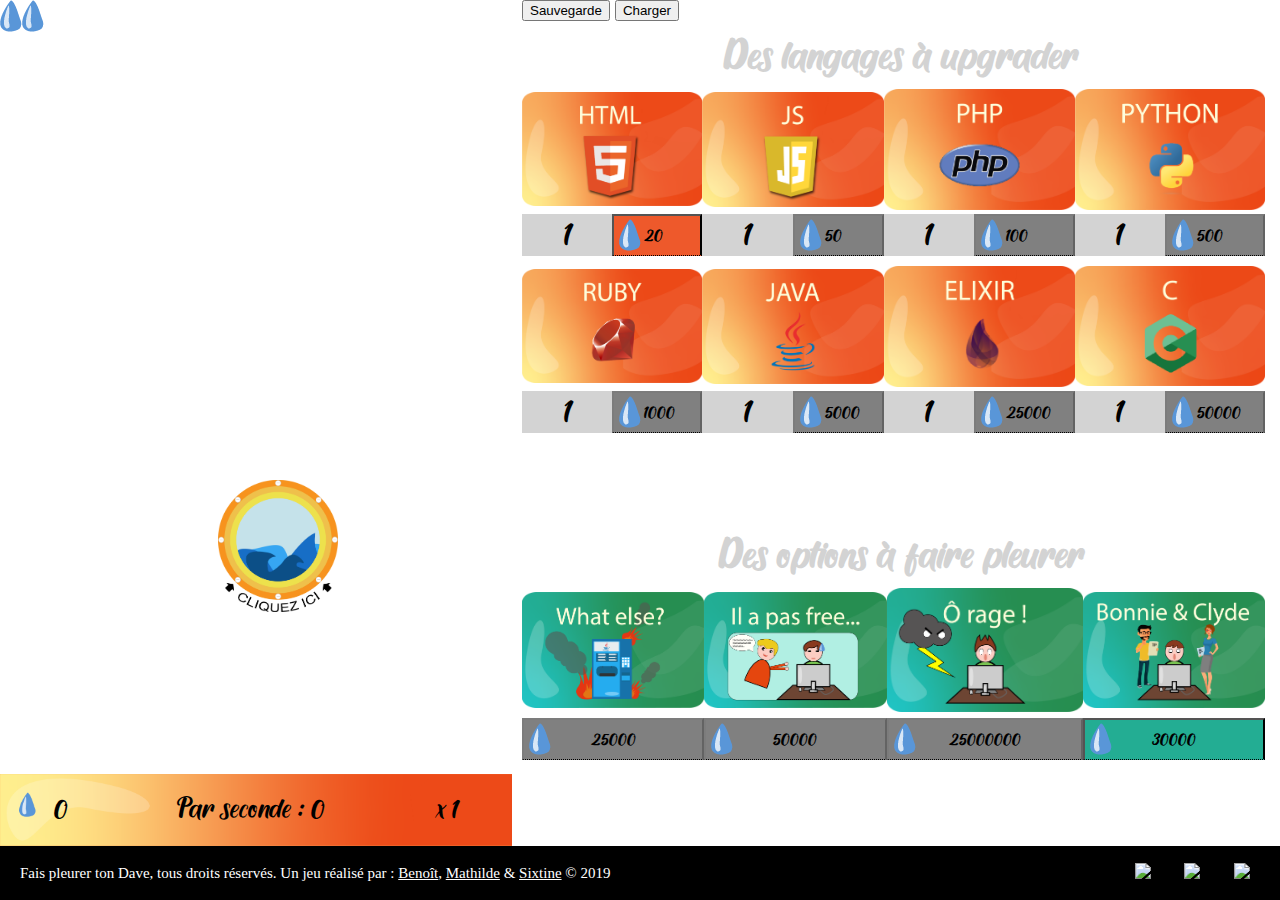
==== commit 4d8e2c4f: "Merge pull request #3 from Mathilde-Garin/master" ====
--- a/index.dave.html
+++ b/index.dave.html
@@ -7,6 +7,7 @@
   <link rel="stylesheet" href="./css/styles.dave.css">
   <link rel="stylesheet" type="text/css" href="https://cdn.jsdelivr.net/npm/cookieconsent@3/build/cookieconsent.min.css" />
   <link rel="stylesheet" type="text/css" href="css/animationLarme.css">
+  <link rel="stylesheet" type="text/css" href="https://cdn.jsdelivr.net/npm/cookieconsent@3/build/cookieconsent.min.css" />
 
 </head>
 
@@ -42,6 +43,8 @@
 
 			<div id="AllOptionUp">
 
+				<button id="sauvegarde" onclick="sauvegarde()">Sauvegarde</button>
+				<button id="charger" onclick="reload()">Charger</button>
 				<h1>Des langages à upgrader</h1>
 
 				<table id="TableOptionUp">
@@ -53,13 +56,13 @@
 					</tr>
 					<tr id="Niveaux">
 						<td id="niveauUp1">1</td>
-						<td colspan="2"><button id="OptionUp1">20</button></td>
+						<td colspan="2"><button class="tooltip" id="OptionUp1">20<span class="tooltiptext">Augmente le nombre de larmes récolté à chaque clic</span></button></td>
 						<td id="niveauUp2">1</td>
-						<td colspan="2"><button id="OptionUp2" disabled="true"> 50</button></td>
+						<td colspan="2"><button class="tooltip" id="OptionUp2" disabled="true"> 50<span class="tooltiptext">Récolte automatiquement des larmes chaque seconde</span></button></td>
 						<td id="niveauUp3">1</td>
-						<td colspan="2"><button id="OptionUp3" disabled="true"> 100</button></td>
+						<td colspan="2"><button class="tooltip" id="OptionUp3" disabled="true"> 100<span class="tooltiptext">Récolte automatiquement des larmes chaque seconde</span></button></td>
 						<td id="niveauUp4">1</td>
-						<td colspan="2"><button id="OptionUp4" disabled="true"> 500</button></td>
+						<td colspan="2"><button class="tooltip" id="OptionUp4" disabled="true"> 500<span class="tooltiptext">Augmente le nombre de larmes récolté à chaque clic</span></button></td>
 					</tr>
 					<tr id="ligneVide"><td></td></tr>
 					<tr id="Visuels">
@@ -70,13 +73,13 @@
 					</tr>
 					<tr id="Niveaux">
 						<td id="niveauUp5">1</td>
-						<td colspan="2"><button id="OptionUp5" disabled="true"> 1000</button></td>
+						<td colspan="2"><button class="tooltip" id="OptionUp5" disabled="true"> 1000<span class="tooltiptext">Récolte automatiquement des larmes chaque seconde</span></button></td>
 						<td id="niveauUp6">1</td>
-						<td colspan="2"><button id="OptionUp6" disabled="true"> 5000</button></td>
+						<td colspan="2"><button class="tooltip" id="OptionUp6" disabled="true"> 5000<span class="tooltiptext">Récolte automatiquement des larmes chaque seconde</span></button></td>
 						<td id="niveauUp7">1</td>
-						<td colspan="2"><button id="OptionUp7" disabled="true"> 25000</button></td>
+						<td colspan="2"><button class="tooltip" id="OptionUp7" disabled="true"> 25000<span class="tooltiptext">Augmente le nombre de larmes récolté à chaque clic</span></button></td>
 						<td id="niveauUp8">1</td>
-						<td colspan="2"><button id="OptionUp8" disabled="true"> 50000</button></td>
+						<td colspan="2"><button class="tooltip" id="OptionUp8" disabled="true"> 50000<span class="tooltiptext">Récolte automatiquement des larmes chaque seconde</span></button></td>
 					</tr>
 					<tr id="ligneVide"><td></td></tr>
 				</table>
@@ -91,16 +94,16 @@
 
 				<table id="TableOptionsPonc">
 					<tr id="Visuels">
-						<td id="TablePonc1"><img id="visuelUp" src="images/OptionUp1.png"></td>
+						<td id="TablePonc1"><img id="visuelUp" src="images/OptionPonc1.png"></td>
 						<td id="TablePonc2"><img id="visuelUp" src="images/OptionPonc2.png"></td>
 						<td id="TablePonc3"><img id="visuelUp" src="images/OptionPonc3.png"></td>
-						<td id="TablePonc4"><img id="visuelUp" src="images/OptionUp1.png"></td>
+						<td id="TablePonc4"><img id="visuelUp" src="images/OptionPonc4.png"></td>
 					</tr>
 					<tr id="NiveauxPonc">
-						<td><button id="OptionPonc1" type="button" disabled="true"><img src="images/larme.png"> 25000</button></td>
-						<td><button id="OptionPonc2" type="button" disabled="true"><img src="images/larme.png"> 50000</button></td>
-						<td><button id="OptionPonc3" type="button" disabled="true"><img src="images/larme.png"> 25000000</button></td>
-						<td><button id="OptionPonc4" type="button"><img src="images/larme.png"> 30000</button></td>
+						<td><button class="tooltip" id="OptionPonc1" type="button" disabled="true">25000<span class="tooltiptext">Oh non la machine à café est en panne ! Comment Dave va-t-il tenir toute la journée ?... <Br><Br>Achetez cette option et augmentez ainsi les 4 premiers langages d'1 niveau !</span></button></td>
+						<td><button class="tooltip" id="OptionPonc2" type="button" disabled="true">50000<span class="tooltiptext">L'ami développeur de Dave n'a vraiment rien compris, il n'arrête pas de déranger Dave dans son travail. <Br><Br>Débloquez cette option surprise !</span></button></td>
+						<td><button class="tooltip" id="OptionPonc3" type="button" disabled="true">25000000<span class="tooltiptext">... Ô désespoir !<Br><Br>Coupure d'électricité, plus d'Internet. Et Dave n'avait pas sauvegardé son travail...<Br><Br>Cette option augmente les 4 derniers langages d'1 niveau !</span></button></td>
+						<td><button class="tooltip" id="OptionPonc4" type="button">30000<span class="tooltiptext">Les formateurs débarquent dans le bureau de Dave pour lui donner plein de nouveaux TP sur des technologies qu'il ne connait pas ! Dave se met en PLS... <Br><Br>Une carte mystère aléatoire va se lancer.</span></button></td>
 					</tr>
 				</table>
 
@@ -115,65 +118,75 @@
 	<!-- Modal Carte Mystère 1 -->
 	<div id="ModalCarteMyst1" class="modal">
 		<div class="modal-content">
-			<span class="close">&times;</span>
+			<span class="close"></span>
 			<h2><B>Hello Kitty</B> <Br><Br> Dave est obnubilé devant une vidéo de chatons vraiment troooooop mignons ! <Br><Br> Vous perdez 25% de vos larmes car la chaleur apparue dans son coeur à leur vue les assèche.</h2>
+			<img id="imgModal" src="images/chatons.jpg">
 		</div>
 	</div>
 
 	<!-- Modal Carte Mystère 2 -->
 	<div id="ModalCarteMyst2" class="modal">
 		<div class="modal-content">
-			<span class="close">&times;</span>
-			<h2><B>Une belle personne</B><Br><Br> Dave est beaucoup trop captivé par le "Top des 100 plus belles personnes de l'univers" pour penser à pleurer.<Br><Br> Dommage pour ces 50% de larmes que vous perdez...</h2>
+			<span class="close"></span>
+			<h2><B>Alerte à Malibu</B><Br><Br> Dave est beaucoup trop captivé par sa série préférée pour penser à pleurer.<Br><Br> Dommage pour ces 50% de larmes que vous perdez...</h2>
+			<img id="imgModal" src="images/baywatch.jpg">
 		</div>
 	</div>
 
 	<!-- Modal Carte Mystère 3 -->
 	<div id="ModalCarteMyst3" class="modal">
 		<div class="modal-content">
-			<span class="close">&times;</span>
+			<span class="close"></span>
 			<h2><B>Légalisez les cookies (de Mamie)</B> <Br><Br> Dave a reçu un colis avec les délicieux cookies cuisinés par sa Mamie. Ils sont tellement bons qu'il n'a plus envie de pleurer. <Br><Br>Vous perdez 75% de vos larmes actuelles.</h2>
+			<img id="imgModal" src="images/cookie-mamie.jpg">
 		</div>
 	</div>
 
 	<!-- Modal Carte Mystère 4 -->
 	<div id="ModalCarteMyst4" class="modal">
 		<div class="modal-content">
-			<span class="close">&times;</span>
+			<span class="close"></span>
 			<h2><B>Chouette, une mise à jour !</B> <Br><Br> L'ordinateur de Dave a une mise à jour à faire. <Br><Br>UNE TRES GROSSE MISE A JOUR qui vous engendre 25% de larmes supplémentaires...</h2>
+			<img id="imgModal" src="images/maj.jpg">
 		</div>
 	</div>
 
 	<!-- Modal Carte Mystère 5 -->
 	<div id="ModalCarteMyst5" class="modal">
 		<div class="modal-content">
-			<span class="close">&times;</span>
-			<h2><B>Happy Birthday Mr Dave !</B> <Br><Br> C'est l'anniversaire de Dave ! Quel dommage qu'il soit seul avec sa bouteille de champagne. <Br><Br>Il est tellement triste que vous gagnez 50% de larmes supplémentaires ! </h2>
+			<span class="close"></span>
+			<h2><B>Happy Birthday Mr Dave !</B> <Br><Br> C'est l'anniversaire de Dave ! Quel dommage qu'il soit seul avec sa part de gâteau. <Br><Br>Il est tellement triste que vous gagnez 50% de larmes supplémentaires ! </h2>
+			<img id="imgModal" src="images/anniversaire.jpg">
 		</div>
 	</div>
 
 	<!-- Modal Carte Mystère 6 -->
 	<div id="ModalCarteMyst6" class="modal">
 		<div class="modal-content">
-			<span class="close">&times;</span>
+			<span class="close"></span>
 			<h2><B>Hot Stuff</B> <Br><Br> Larmes + prise de courant = incendie. OUPS Dave n'a plus Internet, il est au bout de sa vie. <Br><Br> Vous gagnez 75% de larmes supplémentaires !</h2>
+			<img id="imgModal" src="images/fire.jpg">
 		</div>
 	</div>
 
 
 <!-- -------------------- SCRIPTS -------------------- -->
 
+<script type="text/javascript" src="./js/CartesMyst.js"></script>
 <script src="./js/dave.js"></script>
-<script type="text/javascript" src="./js/CartesMyst.js"></script>
 <script src="./js/mouseover.js"></script>
 <script src="./js/animationLarme.js"></script>
+<script src="https://cdn.jsdelivr.net/npm/cookieconsent@3/build/cookieconsent.min.js" data-cfasync="false"></script>
+<script src="./js/cookie.js"></script>
+<script src="./js/sauvegarde.js"></script>
+
 
 </body>
 
 <!-- -------------------- FOOTER -------------------- -->
 
 <footer>
-	<p> Fais pleurer ton Dave, tous droits réservés. Un jeu réalisé par : <a href="https://benoitd34.github.io/" target="blank">Benoît</a>, <a href="https://mathilde-garin.github.io/images/cv-mathilde-garin-developpeuse-front.pdf" target="blank">Mathilde</a> & <a href="https://sixla.github.io/CvSixtineLanord.pdf" target="blank">Sixtine</a> © 2019</p>
+	<p> Fais pleurer ton Dave, tous droits réservés. Un jeu réalisé par : <a href="https://www.linkedin.com/in/benoit-dugovic/" target="blank">Benoît</a>, <a href="https://www.linkedin.com/in/mathildegarin/" target="blank">Mathilde</a> & <a href="https://www.linkedin.com/in/sixtine-lanord/" target="blank">Sixtine</a> © 2019</p>
 	<div>
 		<a href="https://benoitd34.github.io/" target="blank"><img src="images/logo-benoit.png"></a>
 		<a href="https://mathilde-garin.github.io" target="blank"><img src="images/logo-mathilde.png"></a>
--- a/css/styles.dave.css
+++ b/css/styles.dave.css
@@ -74,6 +74,13 @@
 	margin-bottom: 10px;
 	text-align: center;
 	color: #D3D3D3;
+}
+
+h2{
+	font-weight: normal;
+	font-size: 20px;
+	font-family: Calibri;
+	margin: 0;
 }
 
 /* Bloc AllOptionUP & AllOptionsPonc */
@@ -177,6 +184,9 @@
 
 #NiveauxPonc td button {
 	background-color: #23AD93;
+	background-image: url(../images/larme.png);
+	background-repeat: no-repeat;
+	background-position: 5px center;
 	padding-top: 10px;
 	padding-bottom: 10px;
 	width: 100%;
@@ -194,41 +204,104 @@
 	color: black;
 }
 
+/* ------------------------ TOOLTIP ------------------------ */
+
+/* Tooltip container */
+.tooltip {
+  position: relative;
+  display: inline-block;
+  border-bottom: 1px dotted black; /* If you want dots under the hoverable text */
+}
+
+/* Tooltip text */
+.tooltip .tooltiptext {
+  visibility: hidden;
+  width: auto;
+  background-color: #555;
+  color: #fff;
+  text-align: center;
+  padding: 5px 0;
+  border-radius: 6px;
+  font-family: 'Calibri';
+  padding: 10px;
+
+  /* Position the tooltip text */
+  position: absolute;
+  z-index: 1;
+  bottom: 125%;
+  left: 50%;
+  margin-left: -60px;
+
+  /* Fade in tooltip */
+  opacity: 0;
+  transition: opacity 0.3s;
+}
+
+/* Tooltip arrow */
+.tooltip .tooltiptext::after {
+  content: "";
+  position: absolute;
+  top: 100%;
+  left: 50%;
+  margin-left: -5px;
+  border-width: 5px;
+  border-style: solid;
+  border-color: #555 transparent transparent transparent;
+}
+
+/* Show the tooltip text when you mouse over the tooltip container */
+.tooltip:hover .tooltiptext {
+  visibility: visible;
+  opacity: 1;
+}
+
 
 /* -------------------- CARTES MYSTERE -------------------- */
 ​
 /* The Modal (background) */
-#ModalCarteMyst1, #ModalCarteMyst1, #ModalCarteMyst2, #ModalCarteMyst3, #ModalCarteMyst4, #ModalCarteMyst5, #ModalCarteMyst6 {
-	display: none; /* Hidden by default */
-	position: fixed; /* Stay in place */
-	left: 10vw;
-	top: 10vw;
-	width: 20vw; /* Full width */
-	height: 20vw; /* Full height */
-	overflow: auto; /* Enable scroll if needed */
-	background-image: url(../images/background-modale.png) !important; /* Fallback color */
-	padding: 20px;
-}
-​
+	#ModalCarteMyst1, #ModalCarteMyst1, #ModalCarteMyst2, #ModalCarteMyst3, #ModalCarteMyst4, #ModalCarteMyst5, #ModalCarteMyst6 {
+		display: none; /* Hidden by default */
+		position: fixed; /* Stay in place */
+		left: 7vw;
+		top: 4vw;
+		width: 25vw; /* Full width */
+		height: auto; /* Full height */
+		overflow: auto; /* Enable scroll if needed */
+		background-image: url(../images/background-modale.png) !important; /* Fallback color */
+		padding: 20px;
+	}
+	​
 /* Modal Content/Box */
-.modal-content {
-	margin: 15% auto; /* 15% from the top and centered */
-	padding: 20px;
-	border: 1px solid #888;
-	width: 30%; /* Could be more or less, depending on screen size */
-}
-​
+	.modal-content {
+		margin: 15% auto; /* 15% from the top and centered */
+		padding-right: 20px;
+		padding-left: 20px;
+		border: 1px solid #888;
+		width: 30%; /* Could be more or less, depending on screen size */
+	}
+	​
 /* The Close Button */
-.close {
-	float: right;
-	font-size: 28px;
-	font-weight: bold;
-}
-​
-.close:hover,
-.close:focus {
-	text-decoration: none;
-	cursor: pointer;
+	.close {
+		float: right;
+		font-size: 28px;
+		font-weight: bold;
+	}
+	​
+	.close:hover,
+	.close:focus {
+		text-decoration: none;
+		cursor: pointer;
+	}
+
+/* Images Modal*/
+
+#imgModal {
+	width: 300px;
+	text-align: center;
+	padding-top: 10px;
+	display: block;
+    margin-left: auto;
+    margin-right: auto;
 }
 
 
@@ -239,8 +312,8 @@
 	height: 6vh;
 	background-color: black;
 	color: white;
-	font-family: 'Arial';
-	font-size: 12px;
+	font-family: 'Calibri';
+	font-size: 15px;
 	display: flex;
 	flex-direction: row;
 	justify-content: space-between;
@@ -250,11 +323,12 @@
 footer p {
 	margin: 0;
 	padding-left: 20px;
+
 }
 
 footer img {
 	height: 30px;
-	padding-right: 10px;
+	margin-right: 30px;
 }
 
 footer a {
